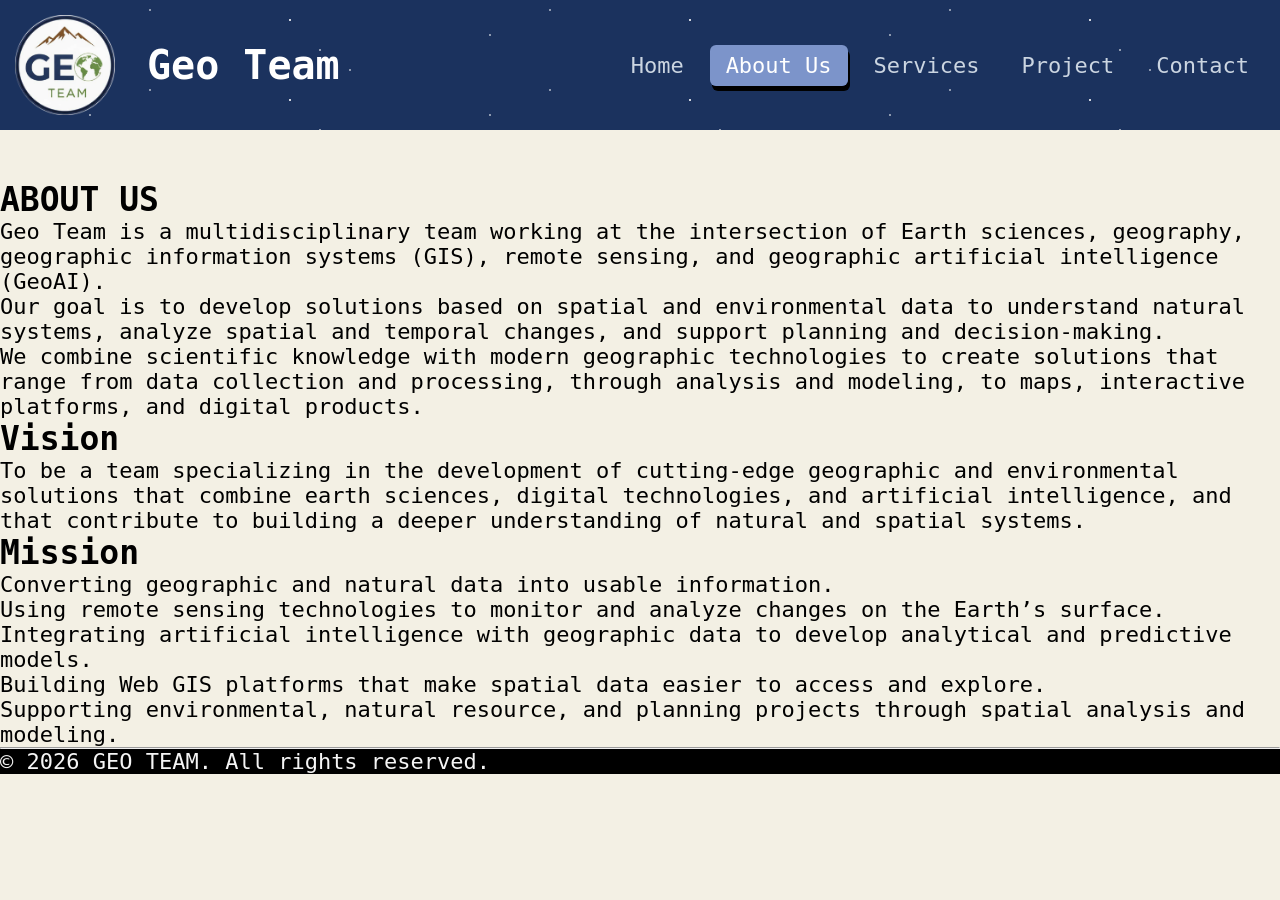
==== about_us.html @ 6aee6e03 "start geo team websit" ====
<!DOCTYPE html>
<html lang="EN">       
    <head>  
        <meta charset="UTF-8">
        <title>GEO TEAM</title>  
        <link rel="icon" href="Layer_1.png" type="image/x-icon"> 
        <link rel="stylesheet" href="style.css">
    </head>     
        <body>
            <header class="site-header">
                <div> 
                    <a href="index.html"class="brand-logo">
                    <img id="logo" class="brand-logo" src="Layer_1.png" alt="geo team logo" title="geo team logo" width="100" height="100" loading="lazy" />
                    <h1 class="team-title">Geo Team</h1>
                    </a>
                </div>
                <nav class="nav_menu">
                    <ul>
                       <li><a href="index.html" class="nav-item">Home</a></li>
                        <li><a href="about_us.html" class="nav-item active" >About Us</a></li>
                        <li><a href="services.html" class="nav-item" >Services</a></li> 
                        <li><a href="project.html" class="nav-item" >Project</a></li> 
                        <li><a href="contact.html" class="nav-item" >Contact</a></li>
                    </ul> 
                </nav> 
            </header> 
            <br><br>
            <main> 
                <section> 
                    <h2>ABOUT US</h2>  
                    <p>Geo Team is a multidisciplinary team working at the intersection of Earth sciences, geography, geographic information systems (GIS), remote sensing, and geographic artificial intelligence (GeoAI).</p>
                    <p>Our goal is to develop solutions based on spatial and environmental data to understand natural systems, analyze spatial and temporal changes, and support planning and decision-making.</p>
                    <p>We combine scientific knowledge with modern geographic technologies to create solutions that range from data collection and processing, through analysis and modeling, to maps, interactive platforms, and digital products.</p>
                </section> 
                <section>
                    <h2>Vision</h2> 
                    <p>To be a team specializing in the development of cutting-edge geographic and environmental solutions that combine earth sciences, digital technologies, and artificial intelligence, and that contribute to building a deeper understanding of natural and spatial systems.</p>
                </section>
                <section> 
                    <h2>Mission</h2> 
                         <ul>
                            <li>Converting geographic and natural data into usable information.</li> 
                            <li>Using remote sensing technologies to monitor and analyze changes on the Earth’s surface. </li>
                            <li>Integrating artificial intelligence with geographic data to develop analytical and predictive models.</li>
                            <li>Building Web GIS platforms that make spatial data easier to access and explore.</li>
                            <li>Supporting environmental, natural resource, and planning projects through spatial analysis and modeling.</li>
                        </ul>
                </section>
            </main>
            <hr> 
            <footer>
                 <p>© 2026 GEO TEAM. All rights reserved.</p>
            </footer>

        </body> 
</html>
---- style.css ----
*{
  margin: 0; 
  padding: 0;
  box-sizing:border-box; 
  font-family: monospace;  
  flex-wrap: wrap;  
}



.site-header {
  display: flex;
  justify-content: space-between;
  align-items: center;
  background-color: #1B325E;
  padding: 15px 15px; 
  position: relative;
  overflow: hidden; 
  flex-wrap: wrap;
}

.site-header::before {
  content: "";
  position: absolute;
  top: 0;
  left: 0;
  width: 100%;
  height: 100%;
  
  background-image: 
    radial-gradient(0.7px 0.7px at 30px 15px, #ffffff, rgba(0,0,0,0)),
    radial-gradient(1px 1px at 90px 35px, #ffffff, rgba(0,0,0,0)),
    radial-gradient(1px 1px at 150px 10px, #ffffff, rgba(0,0,0,0)),
    radial-gradient(0.5px 0.5px at 220px 40px, #ffffff, rgba(0,0,0,0)),
    radial-gradient(1.2px 1.2px at 290px 20px, #ffffff, rgba(0,0,0,0)),  
    radial-gradient(0.9px 0.9px at 320px 50px, #ffffff, rgba(0,0,0,0)),
    radial-gradient(1px 1px at 350px 70px, #ffffff, rgba(0,0,0,0)),
    radial-gradient(1.2px 1.2px at 290px 20px, #ffffff, rgba(0,0,0,0)),  
    radial-gradient(0.9px 0.9px at 320px 50px, #ffffff, rgba(0,0,0,0)), 
    radial-gradient(0.7px 0.7px at 30px 15px, #ffffff, rgba(0,0,0,0)),  
    radial-gradient(1.2px 1.2px at 290px 20px, #ffffff, rgba(0,0,0,0)),  
    radial-gradient(0.9px 0.9px at 320px 50px, #ffffff, rgba(0,0,0,0)), 
    radial-gradient(0.7px 0.7px at 30px 15px, #ffffff, rgba(0,0,0,0)),
    radial-gradient(1px 1px at 90px 35px, #ffffff, rgba(0,0,0,0)),
    radial-gradient(1px 1px at 150px 10px, #ffffff, rgba(0,0,0,0)),
    radial-gradient(0.5px 0.5px at 220px 40px, #ffffff, rgba(0,0,0,0)),
    radial-gradient(1px 1px at 350px 70px, #ffffff, rgba(0,0,0,0));
  background-repeat: repeat;
  background-size: 400px 80px;
  
  animation: headerTwinkle 3s infinite alternate;
  pointer-events: none; 
} 

.site-header > * {
  position: relative;
  z-index: 2; 
}


@keyframes headerTwinkle {
  0% {
    opacity: 0.001;
  }
  100% {
    opacity: 75;
  }
}

.brand-logo {
  display: flex;
  align-items: center;
  gap: 12px;
  text-decoration: none; 
  flex-wrap: wrap;
} 


#logo {
  width: 100px;
  height: 100px; 

} 


.team-title {
  color: #ffffff;
  font-size: 40px;
  margin: 0;
  text-decoration: none;  
  margin-left: 20px ;  
  flex-wrap: wrap;
} 



.nav_menu ul {
  display: flex;
  list-style: none; 
  padding: 0;
  gap: 10px;
}

.nav-item {
  color: #cbd5e1;
  text-decoration: none;
  padding: 8px 16px;
  border-radius: 6px;
  transition: all 0.3s ease;  
  text-shadow: 0 0 15  px rgba(56, 189, 248, 0.6); 
  flex-wrap: wrap; 

}

.nav-item:hover,  
.nav-item.active {
   color: #ffffff;
  transform: translateY(-4px) translateX(-2px);
  box-shadow: 2px 5px 0 0 black;
  background-color:  #7c94ca; 
  
}   


.card_1{
  margin: 200px auto;
  box-sizing: 1000px;
  background-color: #7c94ca;
  padding: 20px;
  flex-wrap: wrap;
}

#int {
  box-sizing: 600px;
  margin: 70px 80px 80px; 
  line-height: 1.5;
  flex-wrap: wrap;
  
} 

#int h2{
  text-align: center; 
  
} 
#int p{
  text-align: justify; 
  
}

#int a {
  box-sizing: 55px;
  background-color: aquamarine;
  border: 2px solid black;
  border-radius: 10px;
  padding: 5px;
  text-decoration: none;
  position: relative; 
  top:40px; 
}  
.int_1{ 
 list-style: none; 
 /* border: black 2px solid;   */
 margin-inline:auto;  
 min-width:150px;
 min-height:100px; 
 display: flex ;
 justify-content: space-evenly;
 gap:1rem ; 
 flex-flow:row wrap;  
 padding: 50px;
}
.box{ 
  max-width:250px;
  min-height:200px;
  background-color: black; 
  color:whitesmoke; 
  padding: 20px; 
  align-items: center; 
  flex-shrink: 1; 
  flex-basis: 250px;
} 
#h2{
  margin:20px 80px 80px;
}
footer{
  background-color: black; 
  min-width: 450px; 
  max-height: 400px; 
  color: whitesmoke ; 
  
   
} 
.menu_footer{ 
  display: flex;
  list-style: none; 
  /* flex-direction: column; */ 
  
} 
.item_footer{ 
  text-decoration: none; 
  color: whitesmoke ;  
  align-items: center ;
  text-align: center;
}

html{
  background-color: #f3f0e4;;
  font-size: 22px;  
}
 










/* @media (max-width : 575.98px) {
for mobile   
} */ 


/* @media(min-width: 768px)and(max-width: 991.98px) {
 for tablet  
} */

/* @media (min-width: 992px)and(max-width: 1199.98px){
  for desktop
} */


/* @media(min-width: 1200px){
for extra large devices
} */
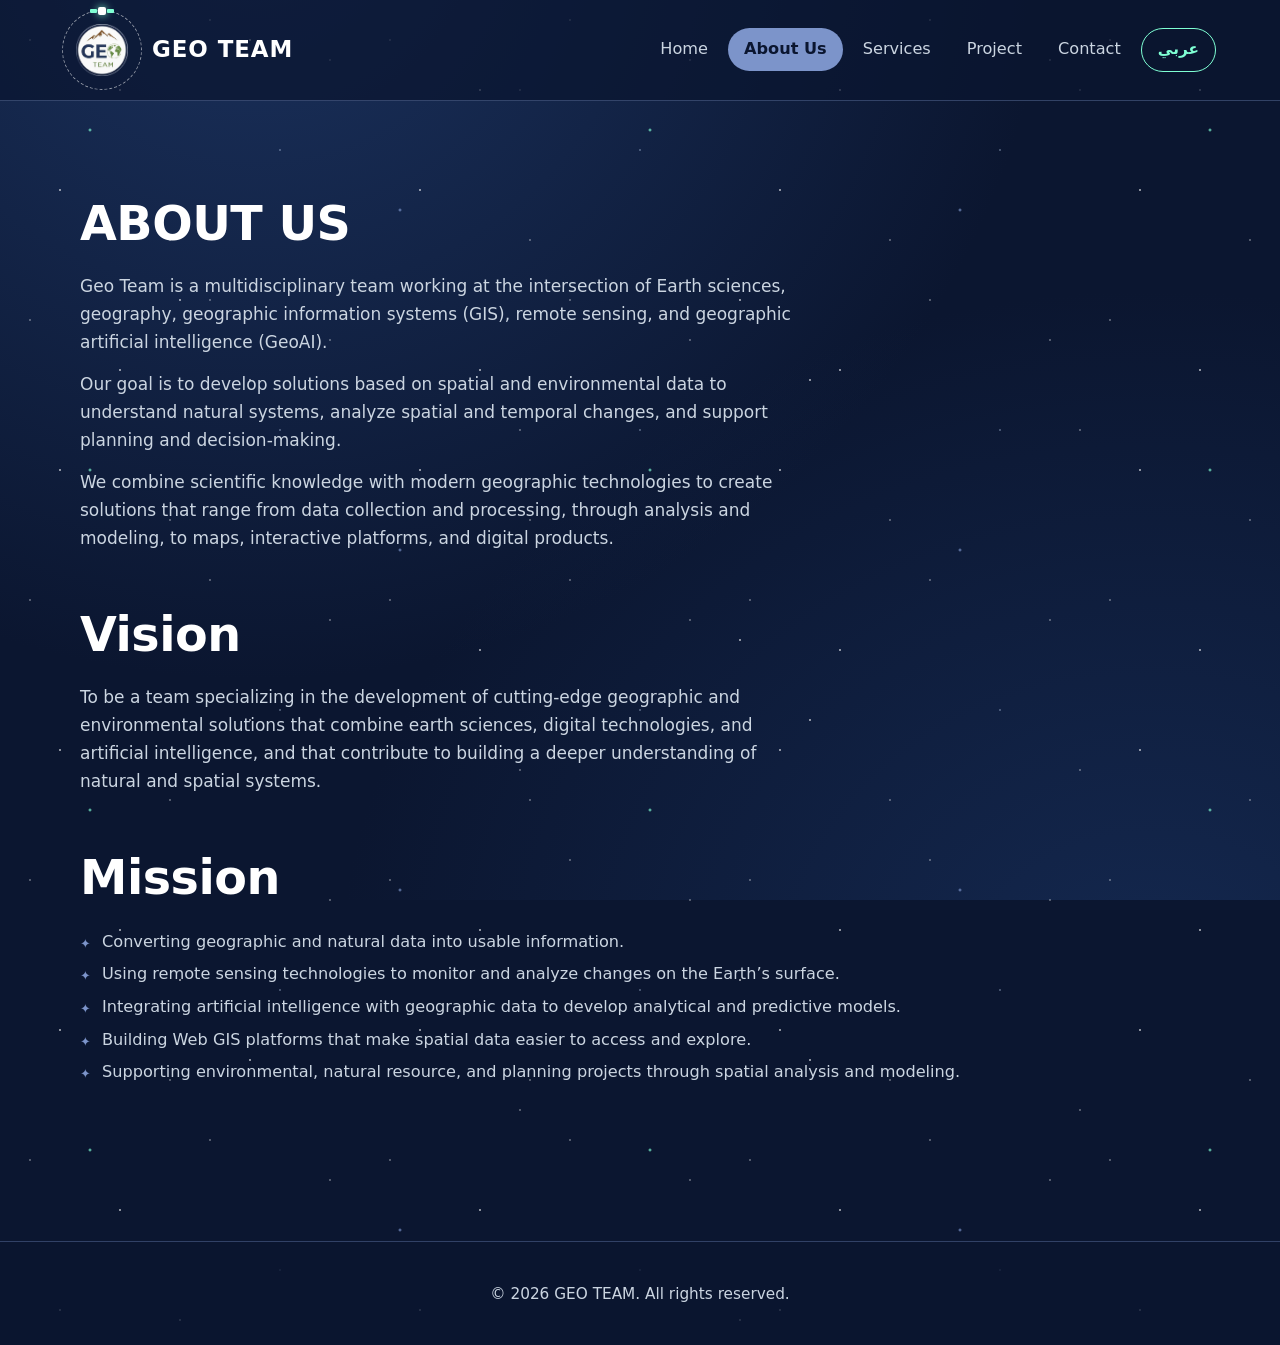
==== commit 0034b553: "some dump updates" ====
--- a/about_us.html
+++ b/about_us.html
@@ -1,56 +1,108 @@
-  <!DOCTYPE html>
-<html lang="EN">       
-    <head>  
-        <meta charset="UTF-8">
-        <title>GEO TEAM</title>  
-        <link rel="icon" href="Layer_1.png" type="image/x-icon"> 
-        <link rel="stylesheet" href="style.css">
-    </head>     
-        <body>
-            <header class="site-header">
-                <div> 
-                    <a href="index.html"class="brand-logo">
-                    <img id="logo" class="brand-logo" src="Layer_1.png" alt="geo team logo" title="geo team logo" width="100" height="100" loading="lazy" />
-                    <h1 class="team-title">Geo Team</h1>
-                    </a>
-                </div>
-                <nav class="nav_menu">
-                    <ul>
-                       <li><a href="index.html" class="nav-item">Home</a></li>
-                        <li><a href="about_us.html" class="nav-item active" >About Us</a></li>
-                        <li><a href="services.html" class="nav-item" >Services</a></li> 
-                        <li><a href="project.html" class="nav-item" >Project</a></li> 
-                        <li><a href="contact.html" class="nav-item" >Contact</a></li>
-                    </ul> 
-                </nav> 
-            </header> 
-            <br><br>
-            <main> 
-                <section> 
-                    <h2>ABOUT US</h2>  
-                    <p>Geo Team is a multidisciplinary team working at the intersection of Earth sciences, geography, geographic information systems (GIS), remote sensing, and geographic artificial intelligence (GeoAI).</p>
-                    <p>Our goal is to develop solutions based on spatial and environmental data to understand natural systems, analyze spatial and temporal changes, and support planning and decision-making.</p>
-                    <p>We combine scientific knowledge with modern geographic technologies to create solutions that range from data collection and processing, through analysis and modeling, to maps, interactive platforms, and digital products.</p>
-                </section> 
-                <section>
-                    <h2>Vision</h2> 
-                    <p>To be a team specializing in the development of cutting-edge geographic and environmental solutions that combine earth sciences, digital technologies, and artificial intelligence, and that contribute to building a deeper understanding of natural and spatial systems.</p>
-                </section>
-                <section> 
-                    <h2>Mission</h2> 
-                         <ul>
-                            <li>Converting geographic and natural data into usable information.</li> 
-                            <li>Using remote sensing technologies to monitor and analyze changes on the Earth’s surface. </li>
-                            <li>Integrating artificial intelligence with geographic data to develop analytical and predictive models.</li>
-                            <li>Building Web GIS platforms that make spatial data easier to access and explore.</li>
-                            <li>Supporting environmental, natural resource, and planning projects through spatial analysis and modeling.</li>
-                        </ul>
-                </section>
-            </main>
-            <hr> 
-            <footer>
-                 <p>© 2026 GEO TEAM. All rights reserved.</p>
-            </footer>
-
-        </body> 
-</html>+<!doctype html>
+<html lang="en">
+  <head>
+    <meta charset="UTF-8" />
+    <title>Geo Team</title>
+    <link rel="icon" href="images/Layer_1.png" type="image/x-icon" />
+    <meta name="viewport" content="width=device-width, initial-scale=1.0" />
+    <link rel="preconnect" href="https://fonts.googleapis.com" />
+    <link
+      href="https://fonts.googleapis.com/css2?family=Cairo:wght@400;600;800&display=swap"
+      rel="stylesheet"
+    />
+    <link rel="stylesheet" href="css/style.css" />
+  </head>
+  <body>
+    <header class="site-header">
+      <div>
+        <a href="index.html" class="brand-logo">
+          <span class="logo-orbit">
+            <span class="orbit" aria-hidden="true"
+              ><span class="satellite"></span
+            ></span>
+            <img
+              id="logo"
+              class="brand-logo"
+              src="images/Layer_1.png"
+              alt="geo team logo"
+              title="geo team logo"
+              width="100"
+              height="100"
+              loading="lazy"
+            />
+          </span>
+          <h1 class="team-title">Geo Team</h1>
+        </a>
+      </div>
+      <nav class="nav_menu">
+        <ul>
+          <li><a href="index.html" class="nav-item">Home</a></li>
+          <li><a href="about_us.html" class="nav-item active">About Us</a></li>
+          <li><a href="services.html" class="nav-item">Services</a></li>
+          <li><a href="project.html" class="nav-item">Project</a></li>
+          <li><a href="contact.html" class="nav-item">Contact</a></li>
+        </ul>
+      </nav>
+    </header>
+    <main>
+      <section>
+        <h2>ABOUT US</h2>
+        <p>
+          Geo Team is a multidisciplinary team working at the intersection of
+          Earth sciences, geography, geographic information systems (GIS),
+          remote sensing, and geographic artificial intelligence (GeoAI).
+        </p>
+        <p>
+          Our goal is to develop solutions based on spatial and environmental
+          data to understand natural systems, analyze spatial and temporal
+          changes, and support planning and decision-making.
+        </p>
+        <p>
+          We combine scientific knowledge with modern geographic technologies to
+          create solutions that range from data collection and processing,
+          through analysis and modeling, to maps, interactive platforms, and
+          digital products.
+        </p>
+      </section>
+      <section>
+        <h2>Vision</h2>
+        <p>
+          To be a team specializing in the development of cutting-edge
+          geographic and environmental solutions that combine earth sciences,
+          digital technologies, and artificial intelligence, and that contribute
+          to building a deeper understanding of natural and spatial systems.
+        </p>
+      </section>
+      <section>
+        <h2>Mission</h2>
+        <ul>
+          <li>
+            Converting geographic and natural data into usable information.
+          </li>
+          <li>
+            Using remote sensing technologies to monitor and analyze changes on
+            the Earth’s surface.
+          </li>
+          <li>
+            Integrating artificial intelligence with geographic data to develop
+            analytical and predictive models.
+          </li>
+          <li>
+            Building Web GIS platforms that make spatial data easier to access
+            and explore.
+          </li>
+          <li>
+            Supporting environmental, natural resource, and planning projects
+            through spatial analysis and modeling.
+          </li>
+        </ul>
+      </section>
+    </main>
+    <hr />
+    <footer>
+      <p>© 2026 GEO TEAM. All rights reserved.</p>
+    </footer>
+    <script src="js/i18n.js"></script>
+    <script src="js/main.js"></script>
+  </body>
+</html>
--- a/css/style.css
+++ b/css/style.css
@@ -0,0 +1,679 @@
+/* GEO TEAM — space / geospatial theme
+   Palette (kept from original): navy #1B325E, blue #7c94ca, aqua aquamarine, cream #f3f0e4, black */
+
+:root {
+  --navy: #1b325e;
+  --deep: #0b1630;
+  --blue: #7c94ca;
+  --aqua: aquamarine;
+  --cream: #f3f0e4;
+  --muted: #cbd5e1;
+  --card: rgba(27, 50, 94, 0.55);
+  --line: rgba(124, 148, 202, 0.35);
+  --radius: 18px;
+}
+
+* {
+  margin: 0;
+  padding: 0;
+  box-sizing: border-box;
+}
+
+html {
+  scroll-behavior: smooth;
+  font-size: 17px;
+}
+
+body {
+  min-height: 100vh;
+  display: flex;
+  flex-direction: column;
+  font-family:
+    "Inter",
+    system-ui,
+    -apple-system,
+    "Segoe UI",
+    Roboto,
+    sans-serif;
+  line-height: 1.65;
+  color: var(--cream);
+  background:
+    radial-gradient(ellipse at 20% -10%, var(--navy) 0%, transparent 55%),
+    radial-gradient(ellipse at 90% 110%, #14284f 0%, transparent 50%),
+    var(--deep);
+  background-attachment: fixed;
+  position: relative;
+}
+
+/* ---------- Starfield (sparkling stars) ---------- */
+body::before,
+body::after {
+  content: "";
+  position: fixed;
+  inset: 0;
+  pointer-events: none;
+  z-index: 0;
+  background-repeat: repeat;
+}
+
+body::before {
+  background-image:
+    radial-gradient(1px 1px at 30px 40px, #fff, transparent),
+    radial-gradient(1.5px 1.5px at 120px 90px, #fff, transparent),
+    radial-gradient(1px 1px at 210px 20px, #fff, transparent),
+    radial-gradient(1px 1px at 280px 150px, #cfe3ff, transparent),
+    radial-gradient(1.5px 1.5px at 60px 190px, #fff, transparent),
+    radial-gradient(1px 1px at 330px 60px, #fff, transparent),
+    radial-gradient(1px 1px at 170px 240px, #fff, transparent);
+  background-size: 360px 280px;
+  animation: twinkle 4s ease-in-out infinite alternate;
+}
+
+body::after {
+  background-image:
+    radial-gradient(2px 2px at 90px 130px, var(--aqua), transparent),
+    radial-gradient(1.5px 1.5px at 250px 40px, #fff, transparent),
+    radial-gradient(2px 2px at 400px 210px, var(--blue), transparent),
+    radial-gradient(1px 1px at 520px 90px, #fff, transparent),
+    radial-gradient(1.5px 1.5px at 180px 300px, #fff, transparent);
+  background-size: 560px 340px;
+  animation: twinkle 2.6s ease-in-out 0.8s infinite alternate-reverse;
+}
+
+@keyframes twinkle {
+  0% {
+    opacity: 0.15;
+  }
+  100% {
+    opacity: 1;
+  }
+}
+
+header,
+main,
+footer {
+  position: relative;
+  z-index: 1;
+}
+
+/* ---------- Header ---------- */
+.site-header {
+  position: sticky;
+  top: 0;
+  z-index: 10;
+  display: flex;
+  justify-content: space-between;
+  align-items: center;
+  flex-wrap: wrap;
+  gap: 12px;
+  padding: 12px clamp(16px, 5vw, 64px);
+  background: rgba(11, 22, 48, 0.72);
+  backdrop-filter: blur(12px);
+  -webkit-backdrop-filter: blur(12px);
+  border-bottom: 1px solid var(--line);
+}
+
+.brand-logo {
+  display: flex;
+  align-items: center;
+  gap: 12px;
+  text-decoration: none;
+}
+
+#logo {
+  width: 52px;
+  height: 52px;
+  object-fit: contain;
+}
+
+/* ---------- Logo orbit (satellite) ---------- */
+.logo-orbit {
+  position: relative;
+  perspective: 300px;
+  display: inline-flex;
+  margin: 12px;
+}
+
+.orbit {
+  position: absolute;
+  inset: -14px;
+  z-index: 2;
+  border: 1px dashed rgba(255, 255, 255, 0.55);
+  border-radius: 50%;
+  pointer-events: none;
+  animation: orbit-tilt 7s linear infinite;
+}
+
+/* orbit plane tilted 60 degrees, satellite travels along the tilted ring */
+@keyframes orbit-tilt {
+  from {
+    transform: rotate3d(1, -0.4, 0, 60deg) rotateZ(0deg);
+  }
+  to {
+    transform: rotate3d(1, -0.4, 0, 60deg) rotateZ(360deg);
+  }
+}
+
+.satellite {
+  position: absolute;
+  top: 0;
+  left: 50%;
+  width: 8px;
+  height: 8px;
+  margin: -4px 0 0 -4px;
+  background: #fff;
+  border-radius: 2px;
+  box-shadow: 0 0 8px var(--aqua);
+  animation: spin-slow 7s linear infinite reverse; /* keeps it upright while orbiting */
+}
+
+.satellite::before,
+.satellite::after {
+  content: "";
+  position: absolute;
+  top: 2px;
+  width: 7px;
+  height: 4px;
+  background: var(--aqua);
+  border-radius: 1px;
+}
+
+.satellite::before {
+  right: 100%;
+  margin-right: 1px;
+}
+.satellite::after {
+  left: 100%;
+  margin-left: 1px;
+}
+
+.team-title {
+  color: #fff;
+  font-size: 1.35rem;
+  font-weight: 700;
+  letter-spacing: 0.04em;
+  text-transform: uppercase;
+}
+
+.nav_menu ul {
+  display: flex;
+  flex-wrap: wrap;
+  list-style: none;
+  gap: 4px;
+}
+
+.nav-item {
+  display: block;
+  color: var(--muted);
+  text-decoration: none;
+  font-size: 0.95rem;
+  padding: 8px 16px;
+  border-radius: 999px;
+  transition:
+    color 0.2s,
+    background-color 0.2s;
+}
+
+.nav-item:hover {
+  color: #fff;
+  background: rgba(124, 148, 202, 0.25);
+}
+
+.nav-item.active {
+  color: var(--deep);
+  background: var(--blue);
+  font-weight: 600;
+}
+
+/* ---------- Language toggle & RTL ---------- */
+.lang-toggle {
+  padding: 8px 16px;
+  font-size: 0.9rem;
+  color: var(--aqua);
+  background: transparent;
+  border: 1px solid var(--aqua);
+}
+
+.lang-toggle:hover {
+  background: rgba(127, 255, 212, 0.12);
+  box-shadow: none;
+}
+
+html[lang="ar"] body {
+  font-family: "Cairo", "Inter", system-ui, sans-serif;
+  line-height: 1.8;
+}
+
+html[lang="ar"] h2,
+html[lang="ar"] .team-title {
+  letter-spacing: 0;
+}
+
+/* ---------- Layout ---------- */
+main {
+  flex: 1;
+  width: min(1120px, 100% - 32px);
+  margin: 0 auto;
+  padding: clamp(40px, 8vw, 96px) 0;
+}
+
+main > section {
+  margin-bottom: 56px;
+}
+
+h2 {
+  font-size: clamp(1.8rem, 4vw, 2.8rem);
+  line-height: 1.15;
+  font-weight: 800;
+  letter-spacing: -0.01em;
+  margin-bottom: 20px;
+  color: #fff;
+}
+
+h3 {
+  font-size: 1.2rem;
+  font-weight: 700;
+  color: var(--aqua);
+  margin-bottom: 8px;
+}
+
+p {
+  color: var(--muted);
+  max-width: 68ch;
+  margin-bottom: 14px;
+}
+
+/* ---------- Hero (home) ---------- */
+.hero {
+  text-align: center;
+  padding: clamp(32px, 8vw, 88px) 0 clamp(40px, 6vw, 72px);
+}
+
+.hero h2 {
+  font-size: clamp(2.2rem, 6.5vw, 4.4rem);
+  max-width: 18ch;
+  margin: 0 auto 24px;
+  background: linear-gradient(120deg, #fff 30%, var(--blue) 70%, var(--aqua));
+  -webkit-background-clip: text;
+  background-clip: text;
+  color: transparent;
+}
+
+.hero p {
+  margin: 0 auto 32px;
+  font-size: 1.1rem;
+}
+
+.btn,
+.hero a,
+button {
+  display: inline-block;
+  font: inherit;
+  font-weight: 600;
+  color: var(--deep);
+  background: var(--aqua);
+  border: 0;
+  border-radius: 999px;
+  padding: 12px 28px;
+  text-decoration: none;
+  cursor: pointer;
+  transition:
+    transform 0.2s,
+    box-shadow 0.2s;
+}
+
+.btn:hover,
+.hero a:hover,
+button:hover {
+  transform: translateY(-2px);
+  box-shadow: 0 8px 24px rgba(127, 255, 212, 0.3);
+}
+
+button[type="reset"] {
+  background: transparent;
+  color: var(--cream);
+  border: 1px solid var(--line);
+  margin-inline-start: 8px;
+}
+
+/* ---------- Cards ---------- */
+.int_1,
+.grid {
+  list-style: none;
+  display: grid;
+  grid-template-columns: repeat(auto-fit, minmax(240px, 1fr));
+  gap: 20px;
+}
+
+.box,
+.grid > section,
+main > section.panel {
+  background: var(--card);
+  border: 1px solid var(--line);
+  border-radius: var(--radius);
+  padding: 26px;
+  transition:
+    transform 0.25s,
+    border-color 0.25s,
+    box-shadow 0.25s;
+}
+
+.box:hover,
+.grid > section:hover {
+  transform: translateY(-4px);
+  border-color: var(--aqua);
+  box-shadow: 0 12px 36px rgba(0, 0, 0, 0.35);
+}
+
+.box p {
+  font-size: 0.95rem;
+  margin: 0;
+}
+
+.areas-title {
+  text-align: center;
+  margin-bottom: 36px;
+}
+
+/* Services page: intro spans full width, remaining sections are cards */
+.grid > section:first-child {
+  grid-column: 1 / -1;
+  background: none;
+  border: 0;
+  padding: 0;
+}
+
+.grid > section:first-child:hover {
+  transform: none;
+  box-shadow: none;
+}
+
+/* Lists */
+main ul:not(.int_1) {
+  list-style: none;
+  margin-top: 12px;
+}
+
+main ul:not(.int_1) li {
+  position: relative;
+  padding: 3px 0;
+  padding-inline-start: 22px;
+  color: var(--muted);
+  font-size: 0.95rem;
+}
+
+main ul:not(.int_1) li::before {
+  content: "✦";
+  position: absolute;
+  inset-inline-start: 0;
+  color: var(--blue);
+  font-size: 0.75rem;
+  top: 7px;
+}
+
+/* ---------- Contact form ---------- */
+fieldset {
+  background: var(--card);
+  border: 1px solid var(--line);
+  border-radius: var(--radius);
+  padding: clamp(20px, 4vw, 40px);
+  max-width: 640px;
+}
+
+legend {
+  color: var(--aqua);
+  padding: 0 8px;
+}
+
+form p {
+  max-width: none;
+  margin-bottom: 16px;
+}
+
+label {
+  display: block;
+  font-size: 0.8rem;
+  letter-spacing: 0.08em;
+  color: var(--blue);
+  margin-bottom: 6px;
+}
+
+input,
+textarea {
+  width: 100%;
+  font: inherit;
+  color: var(--cream);
+  background: rgba(11, 22, 48, 0.6);
+  border: 1px solid var(--line);
+  border-radius: 12px;
+  padding: 12px 14px;
+  transition:
+    border-color 0.2s,
+    box-shadow 0.2s;
+}
+
+input:focus,
+textarea:focus {
+  outline: none;
+  border-color: var(--aqua);
+  box-shadow: 0 0 0 3px rgba(127, 255, 212, 0.18);
+}
+
+textarea {
+  resize: vertical;
+  margin-bottom: 20px;
+}
+
+dd {
+  color: var(--muted);
+  margin-inline-start: 0;
+  margin-bottom: 6px;
+}
+
+/* ---------- Animations ---------- */
+@keyframes rise {
+  from {
+    opacity: 0;
+    transform: translateY(24px);
+  }
+  to {
+    opacity: 1;
+    transform: none;
+  }
+}
+
+@keyframes floaty {
+  0%,
+  100% {
+    transform: translateY(0);
+  }
+  50% {
+    transform: translateY(-12px);
+  }
+}
+
+@keyframes glow {
+  0%,
+  100% {
+    box-shadow: 0 0 0 0 rgba(127, 255, 212, 0.35);
+  }
+  50% {
+    box-shadow: 0 0 0 12px rgba(127, 255, 212, 0);
+  }
+}
+
+@keyframes shoot {
+  0% {
+    opacity: 0;
+    transform: translate(0, 0) rotate(-35deg);
+  }
+  10% {
+    opacity: 1;
+  }
+  100% {
+    opacity: 0;
+    transform: translate(-480px, 340px) rotate(-35deg);
+  }
+}
+
+@keyframes spin-slow {
+  to {
+    transform: rotate(360deg);
+  }
+}
+
+body {
+  animation: rise 0.7s ease both;
+}
+
+.hero h2 {
+  animation: rise 0.9s 0.1s ease both;
+}
+.hero p {
+  animation: rise 0.9s 0.25s ease both;
+}
+.hero a {
+  animation:
+    rise 0.9s 0.4s ease both,
+    glow 2.6s 1.5s ease-in-out infinite;
+}
+
+.hero-art {
+  display: block;
+  width: min(100%, 1000px);
+  height: auto;
+  margin: clamp(32px, 6vw, 64px) auto 0;
+  filter: drop-shadow(0 20px 40px rgba(0, 0, 0, 0.5));
+  animation: floaty 7s ease-in-out infinite;
+}
+
+.reveal {
+  opacity: 0;
+  transform: translateY(28px);
+  transition:
+    opacity 0.7s ease var(--d, 0ms),
+    transform 0.7s ease var(--d, 0ms);
+}
+
+.reveal.in {
+  opacity: 1;
+  transform: none;
+}
+
+/* cards: keep the hover lift working after the reveal finishes */
+.box.reveal.in:hover,
+.grid > section.reveal.in:hover {
+  transform: translateY(-4px);
+  transition-delay: 0ms;
+}
+
+#logo {
+  transition: transform 0.6s ease;
+}
+.brand-logo:hover #logo {
+  transform: rotate(20deg) scale(1.08);
+}
+
+.shooting-star {
+  position: fixed;
+  top: var(--top, 10vh);
+  left: var(--left, 80vw);
+  width: 120px;
+  height: 2px;
+  background: linear-gradient(90deg, #fff, transparent);
+  border-radius: 2px;
+  opacity: 0;
+  pointer-events: none;
+  z-index: 0;
+}
+
+.shooting-star.go {
+  animation: shoot 1.4s ease-out;
+}
+
+html[dir="rtl"] .shooting-star {
+  background: linear-gradient(270deg, #fff, transparent);
+}
+
+/* ---------- Footer ---------- */
+footer {
+  text-align: center;
+  padding: 40px 16px 32px;
+  color: var(--muted);
+  font-size: 0.9rem;
+  background: rgba(11, 22, 48, 0.8);
+  border-top: 1px solid var(--line);
+}
+
+footer img {
+  width: 56px;
+  height: 56px;
+  object-fit: contain;
+  margin: 20px 0 8px;
+}
+
+footer p {
+  margin: 0 auto 6px;
+}
+
+footer a {
+  color: var(--aqua);
+  text-decoration: none;
+}
+
+footer a:hover {
+  text-decoration: underline;
+}
+
+.menu_footer ul {
+  display: flex;
+  flex-wrap: wrap;
+  justify-content: center;
+  gap: 8px 24px;
+  list-style: none;
+}
+
+.item_footer {
+  color: var(--cream);
+  text-decoration: none;
+}
+
+.item_footer:hover {
+  color: var(--aqua);
+}
+
+hr {
+  display: none;
+}
+
+@media (max-width: 640px) {
+  .site-header {
+    justify-content: center;
+  }
+  .nav_menu ul {
+    justify-content: center;
+  }
+}
+
+@media (prefers-reduced-motion: reduce) {
+  body::before,
+  body::after {
+    animation: none;
+    opacity: 0.7;
+  }
+  *,
+  .hero-art,
+  .hero a {
+    animation: none !important;
+  }
+  .reveal {
+    opacity: 1;
+    transform: none;
+  }
+  .shooting-star {
+    display: none;
+  }
+  * {
+    transition: none !important;
+  }
+}
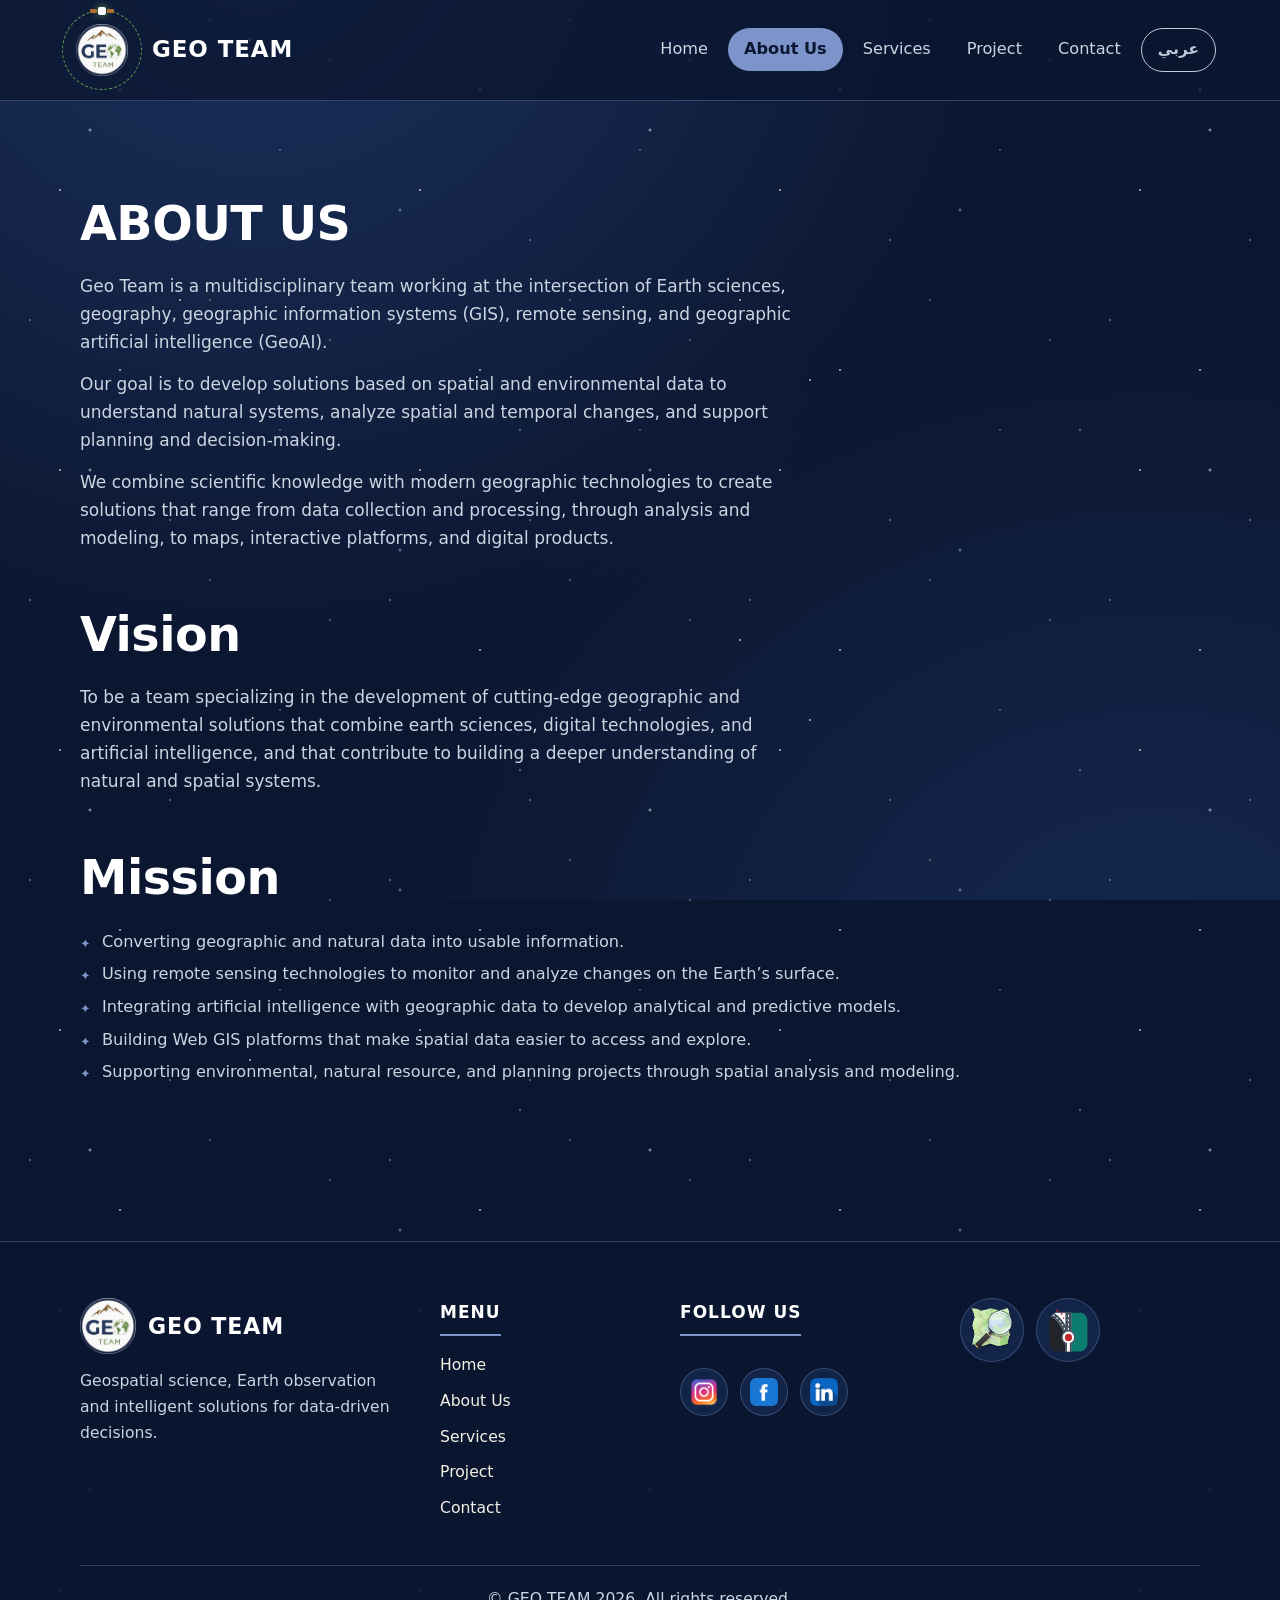
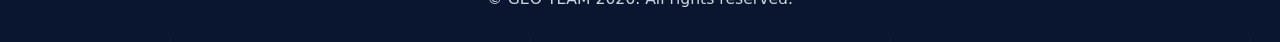
==== commit b40e136f: "Modify the footer and the image at the top of the page" ====
--- a/about_us.html
+++ b/about_us.html
@@ -99,9 +99,64 @@
       </section>
     </main>
     <hr />
-    <footer>
-      <p>© 2026 GEO TEAM. All rights reserved.</p>
-    </footer>
+<footer class="site-footer">
+  <div class="footer-grid">
+
+
+    <div class="footer-col footer-brand">
+      <a href="index.html" class="footer-logo">
+        <img src="images/Layer_1.png" alt="geo team logo" title="geo team logo" width="100" height="100" loading="lazy" />
+        <span>Geo Team</span>
+      </a>
+      <p>Geospatial science, Earth observation and intelligent solutions for data-driven decisions.</p>
+    </div>
+
+
+    <nav class="footer-col menu_footer" aria-label="Footer">
+      <h4>Menu</h4>
+      <ul>
+        <li><a href="index.html" class="item_footer">Home</a></li>
+        <li><a href="about_us.html" class="item_footer">About Us</a></li>
+        <li><a href="services.html" class="item_footer">Services</a></li>
+        <li><a href="project.html" class="item_footer">Project</a></li>
+        <li><a href="contact.html" class="item_footer">Contact</a></li>
+      </ul>
+    </nav>
+
+
+    <div class="footer-col">
+      <h4>Follow Us</h4>
+      <a class="footer-mail"></a>
+      <div class="footer-social">
+        <a href="https://www.instagram.com/geoteam.sy/?hl=en" target="_blank" rel="noopener">
+          <img src="images/instagram.png" alt="Instagram" width="28" height="28" />
+        </a>
+        <a href="https://www.facebook.com/share/14rkSaurqn2/?mibextid=wwXIfr" target="_blank" rel="noopener">
+          <img src="images/social.png" alt="Facebook" width="28" height="28" />
+        </a>
+        <a href="https://www.linkedin.com/in/geo-team-3618073aa?utm_source=share_via&utm_content=profile&utm_medium=member_ios" target="_blank" rel="noopener">
+          <img src="images/linkedin.png" alt="LinkedIn" width="28" height="28" />
+        </a>
+      </div>
+    </div>
+
+    <div class="footer-col">
+      <div class="footer-partners">
+        <a href="https://www.openstreetmap.org/#map=8/52.154/5.295" target="_blank" rel="noopener">
+          <img src="images/Openstreetmap_logo.png" alt="OpenStreetMap" width="44" height="44" />
+        </a>
+        <a href="https://openstreetmap.sy/" target="_blank" rel="noopener">
+          <img src="images/osm-syria-mark.svg" alt="OpenStreetMap Syria" width="44" height="44" />
+        </a>
+      </div>
+    </div>
+
+  </div>
+
+  <div class="footer-bottom">
+    <p>© GEO TEAM 2026. All rights reserved.</p>
+  </div>
+</footer>
     <script src="js/i18n.js"></script>
     <script src="js/main.js"></script>
   </body>
--- a/css/style.css
+++ b/css/style.css
@@ -5,12 +5,14 @@
   --navy: #1b325e;
   --deep: #0b1630;
   --blue: #7c94ca;
-  --aqua: aquamarine;
+  --aqua: #BEC9DA; 
   --cream: #f3f0e4;
   --muted: #cbd5e1;
   --card: rgba(27, 50, 94, 0.55);
   --line: rgba(124, 148, 202, 0.35);
   --radius: 18px;
+  --logo-green: #6aa84f; /* globe / TEAM text in the logo */
+  --logo-brown: #b0702f; /* mountain in the logo */
 }
 
 * {
@@ -138,7 +140,7 @@
   position: absolute;
   inset: -14px;
   z-index: 2;
-  border: 1px dashed rgba(255, 255, 255, 0.55);
+  border: 1px dashed var(--logo-green);
   border-radius: 50%;
   pointer-events: none;
   animation: orbit-tilt 7s linear infinite;
@@ -163,7 +165,7 @@
   margin: -4px 0 0 -4px;
   background: #fff;
   border-radius: 2px;
-  box-shadow: 0 0 8px var(--aqua);
+  box-shadow: 0 0 8px var(--logo-green);
   animation: spin-slow 7s linear infinite reverse; /* keeps it upright while orbiting */
 }
 
@@ -174,7 +176,7 @@
   top: 2px;
   width: 7px;
   height: 4px;
-  background: var(--aqua);
+  background: var(--logo-brown);
   border-radius: 1px;
 }
 
@@ -597,55 +599,249 @@
 
 /* ---------- Footer ---------- */
 footer {
-  text-align: center;
-  padding: 40px 16px 32px;
   color: var(--muted);
-  font-size: 0.9rem;
-  background: rgba(11, 22, 48, 0.8);
+  font-size: 0.92rem;
+  background: rgba(11, 22, 48, 0.85);
   border-top: 1px solid var(--line);
-}
-
-footer img {
+  padding: 56px clamp(16px, 5vw, 64px) 0;
+}
+ 
+.footer-grid {
+  width: min(1120px, 100%);
+  margin: 0 auto;
+  display: grid;
+  grid-template-columns: 1.6fr 1fr 1.2fr 1.2fr;
+  gap: 40px;
+  text-align: start;
+}
+ 
+.footer-col h4 {
+  color: #fff;
+  font-size: 1rem;
+  font-weight: 700;
+  letter-spacing: 0.06em;
+  text-transform: uppercase;
+  margin-bottom: 16px;
+  padding-bottom: 8px;
+  border-bottom: 2px solid var(--blue);
+  display: inline-block;
+}
+ 
+footer p {
+  margin: 0 0 8px;
+  max-width: 36ch;
+}
+ 
+footer a {
+  color: var(--aqua);
+  text-decoration: none;
+  transition: color 0.2s;
+}
+ 
+footer a:hover {
+  color: #fff;
+}
+ 
+/* brand */
+.footer-logo {
+  display: inline-flex;
+  align-items: center;
+  gap: 12px;
+  margin-bottom: 14px;
+}
+ 
+.footer-logo img {
   width: 56px;
   height: 56px;
   object-fit: contain;
-  margin: 20px 0 8px;
-}
-
-footer p {
-  margin: 0 auto 6px;
-}
-
-footer a {
-  color: var(--aqua);
-  text-decoration: none;
-}
-
-footer a:hover {
-  text-decoration: underline;
-}
-
+}
+ 
+.footer-logo span {
+  color: #fff;
+  font-size: 1.3rem;
+  font-weight: 700;
+  letter-spacing: 0.04em;
+  text-transform: uppercase;
+}
+ 
+/* quick links */
 .menu_footer ul {
   display: flex;
-  flex-wrap: wrap;
-  justify-content: center;
-  gap: 8px 24px;
+  flex-direction: column;
+  gap: 10px;
   list-style: none;
 }
-
+ 
 .item_footer {
   color: var(--cream);
-  text-decoration: none;
-}
-
+}
+ 
 .item_footer:hover {
   color: var(--aqua);
-}
-
+  padding-inline-start: 4px;
+}
+ 
+.item_footer {
+  transition:
+    color 0.2s,
+    padding 0.2s;
+}
+ 
+/* mail + social */
+.footer-mail {
+  display: block;
+  margin-bottom: 16px;
+  overflow-wrap: anywhere;
+}
+ 
+.footer-social,
+.footer-partners {
+  display: flex;
+  flex-wrap: wrap;
+  gap: 12px;
+}
+ 
+.footer-social a,
+.footer-partners a {
+  display: inline-flex;
+  align-items: center;
+  justify-content: center;
+  padding: 9px;
+  border-radius: 50%;
+  background: var(--card);
+  border: 1px solid var(--line);
+  transition:
+    transform 0.25s,
+    border-color 0.25s,
+    box-shadow 0.25s;
+}
+ 
+.footer-social a:hover,
+.footer-partners a:hover {
+  transform: translateY(-3px);
+  border-color: var(--aqua);
+  box-shadow: 0 8px 24px rgba(124, 148, 202, 0.35);
+}
+ 
+.footer-social img {
+  width: 28px;
+  height: 28px;
+  object-fit: contain;
+}
+ 
+.footer-partners img {
+  width: 44px;
+  height: 44px;
+  object-fit: contain;
+}
+ 
+
+.footer-bottom {
+  width: min(1120px, 100%);
+  margin: 44px auto 0;
+  padding: 20px 0 24px;
+  border-top: 1px solid var(--line);
+  text-align: center;
+}
+ 
+.footer-bottom p {
+  max-width: none;
+  margin: 0 auto 6px;
+}
+ 
+.icon-credits {
+  font-size: 0.75rem;
+  opacity: 0.75;
+}
+ 
+.icon-credits a {
+  color: var(--muted);
+}
+ 
+.icon-credits a:hover {
+  color: #fff;
+  text-decoration: underline;
+}
+ 
 hr {
   display: none;
 }
-
+ 
+/* ---------- Contact links (social / email) ---------- */
+.contact-links {
+  list-style: none;
+  display: grid;
+  gap: 14px;
+  margin-top: 20px;
+}
+ 
+main .contact-links li {
+  padding: 0;
+}
+ 
+main .contact-links li::before {
+  content: none;
+}
+ 
+.contact-links a {
+  display: flex;
+  align-items: center;
+  gap: 14px;
+  color: var(--cream);
+  text-decoration: none;
+  background: var(--card);
+  border: 1px solid var(--line);
+  border-radius: var(--radius);
+  padding: 12px 18px;
+  transition:
+    transform 0.25s,
+    border-color 0.25s,
+    box-shadow 0.25s;
+  overflow-wrap: anywhere;
+}
+ 
+.contact-links a:hover {
+  transform: translateY(-3px);
+  border-color: var(--aqua);
+  box-shadow: 0 12px 36px rgba(0, 0, 0, 0.35);
+}
+ 
+.contact-links img {
+  width: 32px;
+  height: 32px;
+  flex: none;
+}
+ 
+ 
+ 
+@media (max-width: 900px) {
+  .footer-grid {
+    grid-template-columns: 1fr 1fr;
+  }
+}
+ 
+@media (max-width: 560px) {
+  footer {
+    padding-top: 40px;
+  }
+  .footer-grid {
+    grid-template-columns: 1fr;
+    text-align: center;
+    gap: 32px;
+  }
+  .footer-logo,
+  .footer-social,
+  .footer-partners {
+    justify-content: center;
+  }
+  footer p {
+    margin-inline: auto;
+  }
+  .menu_footer ul {
+    align-items: center;
+  }
+}
+ 
 @media (max-width: 640px) {
   .site-header {
     justify-content: center;
@@ -654,7 +850,7 @@
     justify-content: center;
   }
 }
-
+ 
 @media (prefers-reduced-motion: reduce) {
   body::before,
   body::after {
@@ -677,3 +873,35 @@
     transition: none !important;
   }
 }
+
+@media (max-width: 640px) {
+  .site-header {
+    justify-content: center;
+  }
+  .nav_menu ul {
+    justify-content: center;
+  }
+}
+
+@media (prefers-reduced-motion: reduce) {
+  body::before,
+  body::after {
+    animation: none;
+    opacity: 0.7;
+  }
+  *,
+  .hero-art,
+  .hero a {
+    animation: none !important;
+  }
+  .reveal {
+    opacity: 1;
+    transform: none;
+  }
+  .shooting-star {
+    display: none;
+  }
+  * {
+    transition: none !important;
+  }
+}
